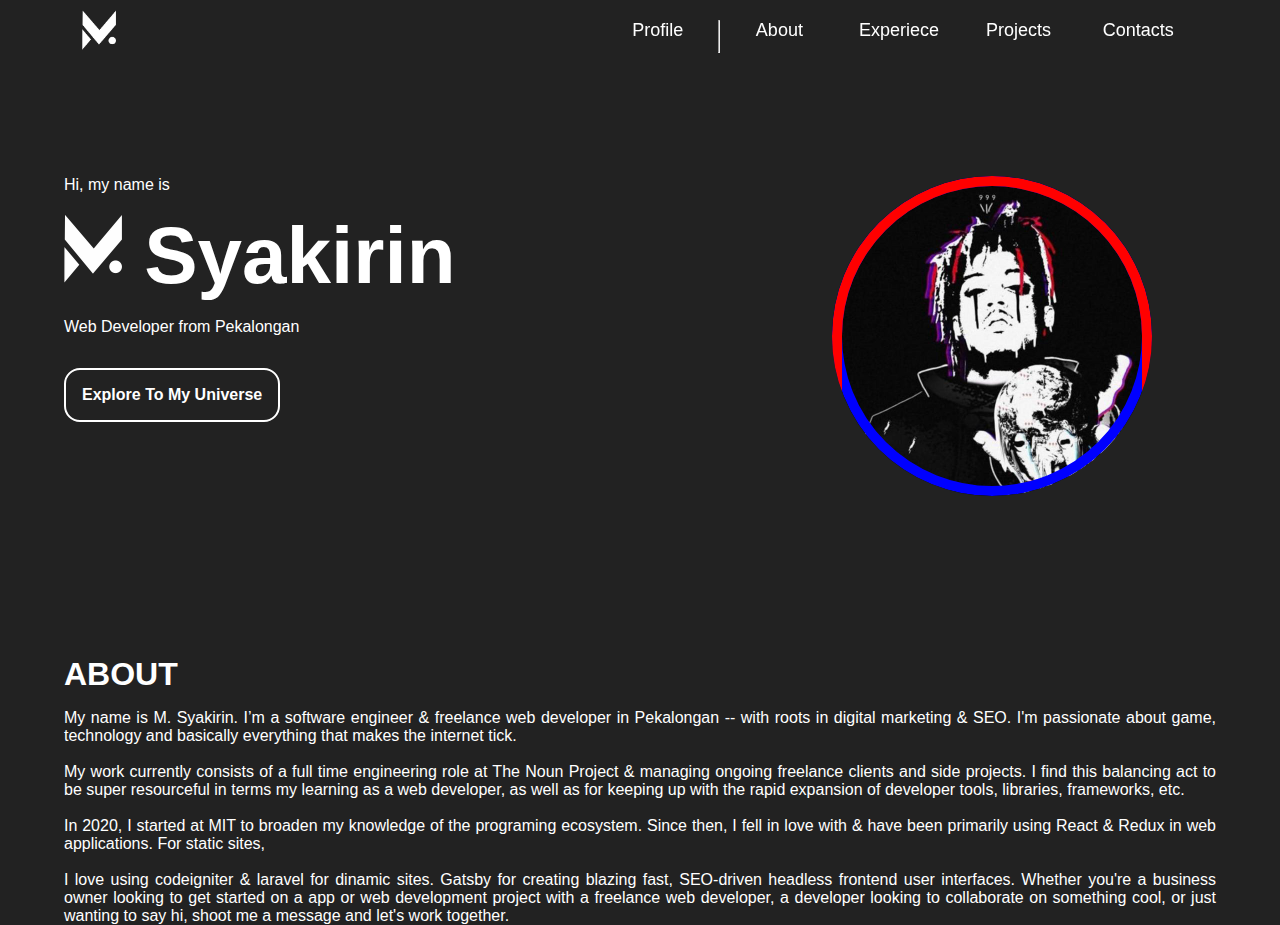
==== index.html @ 42281adc "Update index.html" ====
<html>
  <head>
    <title>M. Syakirin | Portfolio</title>
    <link
      rel="shortcut icon"
      href="https://melvice999.github.io/portfolio/asset/img/favico.png"
      type="image/x-icon"
    />
    <script src="https://ajax.googleapis.com/ajax/libs/jquery/3.6.4/jquery.min.js"></script>
    <script>
      $(function () {
        $("#navbar").load("https://melvice999.github.io/portfolio/asset/navbar/navbar.html");
        $("#profil").load("https://melvice999.github.io/portfolio/asset/profil/profil.html");
      });
    </script>

    <style>
      #navbar {
        z-index: 1;
        position: absolute;
      }
      #content {
        position: absolute;
      }
    </style>
  </head>

  <body>
    <div id="content">
      <div id="navbar"></div>
      <div id="profil"></div>
    </div>
  </body>
</html>
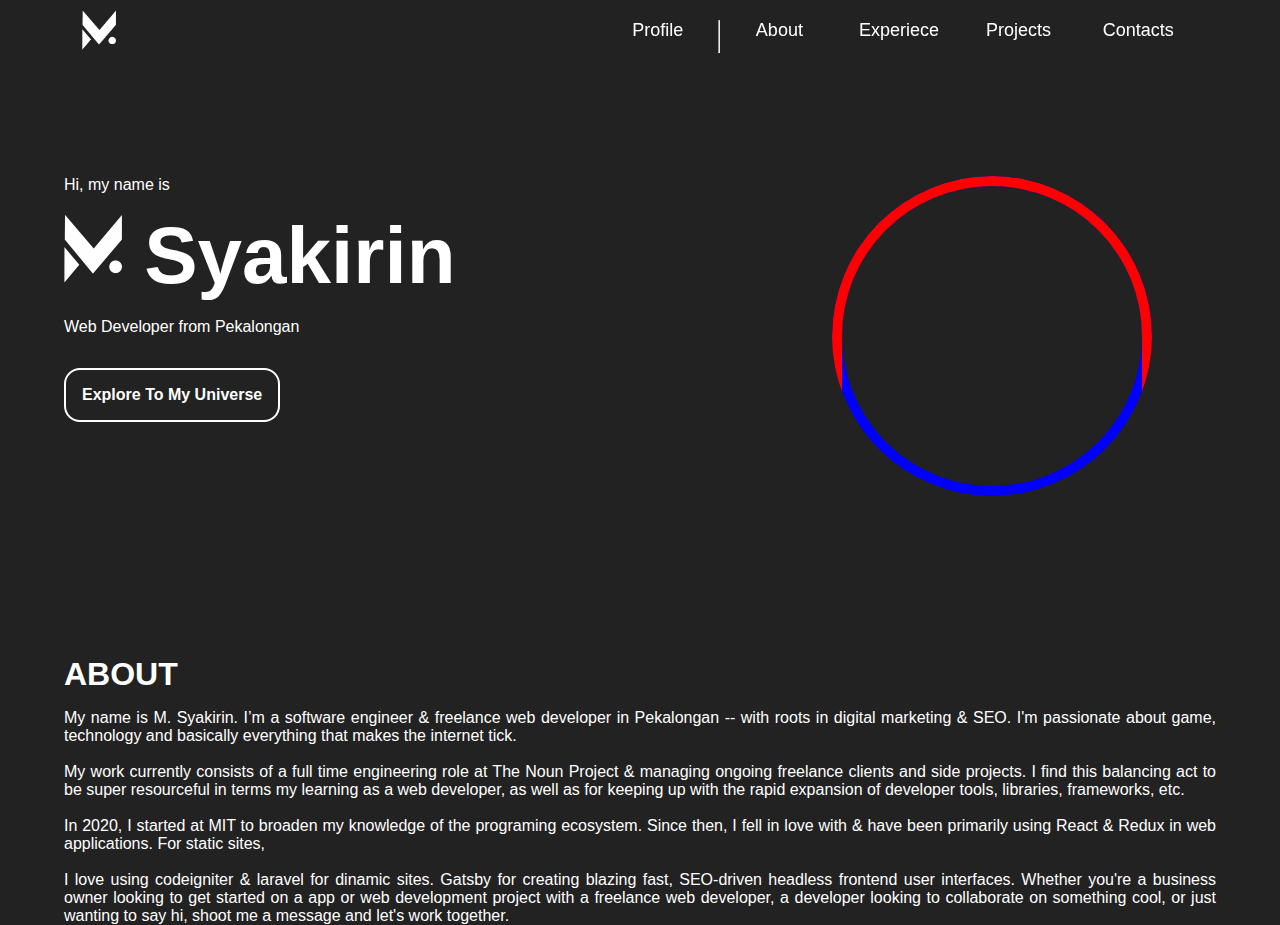
==== commit 27d7f7e3: "Update index.html" ====
--- a/index.html
+++ b/index.html
@@ -1,6 +1,8 @@
 <html>
   <head>
     <title>M. Syakirin | Portfolio</title>
+
+    <meta http-equiv="Permissions-Policy" content="interest-cohort=()">
     <link
       rel="shortcut icon"
       href="https://melvice999.github.io/portfolio/asset/img/favico.png"
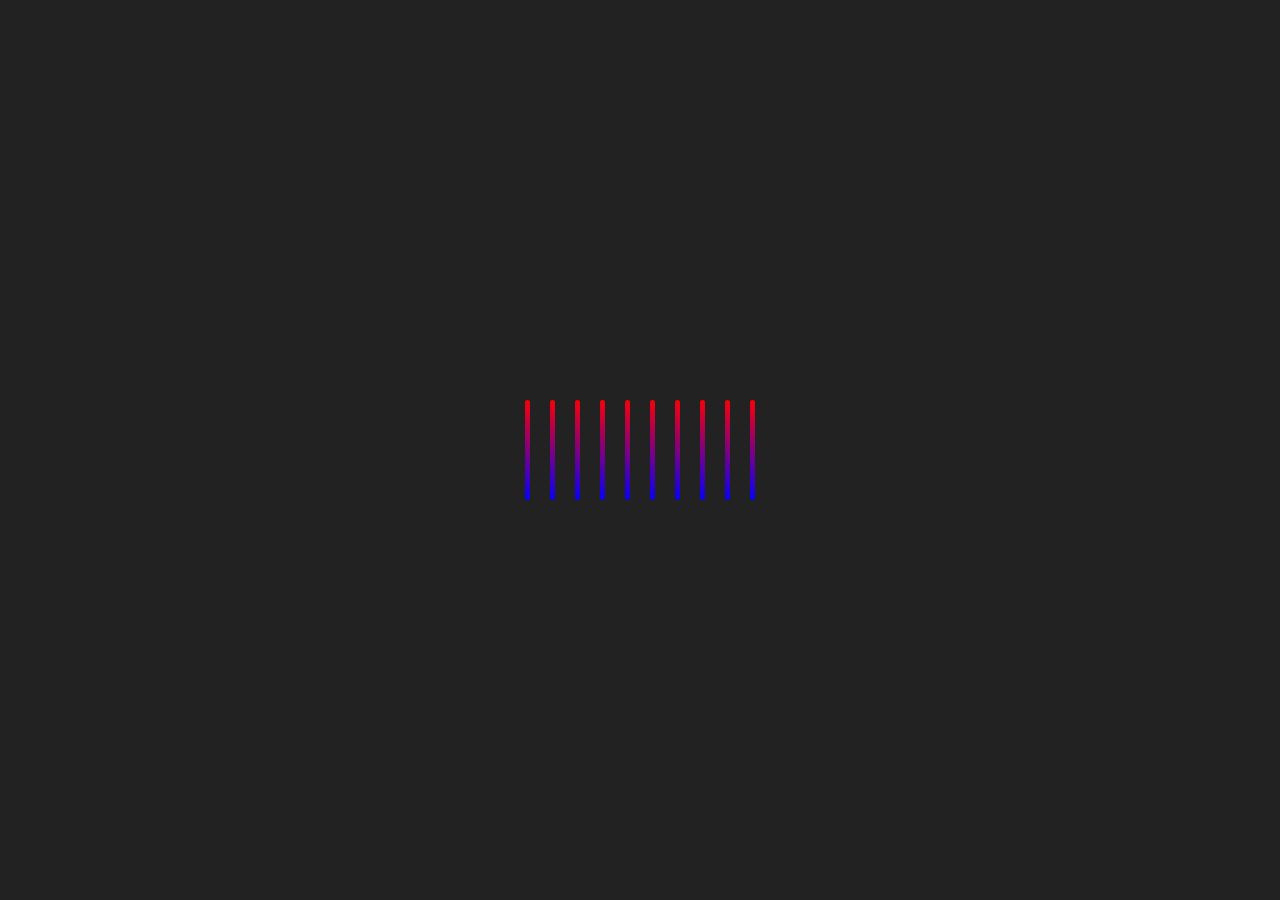
==== commit 81fc87c6: "Commit message" ====
--- a/index.html
+++ b/index.html
@@ -1,18 +1,17 @@
 <html>
   <head>
     <title>M. Syakirin | Portfolio</title>
-
-    <meta http-equiv="Permissions-Policy" content="interest-cohort=()">
     <link
       rel="shortcut icon"
-      href="https://melvice999.github.io/portfolio/asset/img/favico.png"
+      href="./asset/img/favico.png"
       type="image/x-icon"
     />
     <script src="https://ajax.googleapis.com/ajax/libs/jquery/3.6.4/jquery.min.js"></script>
     <script>
       $(function () {
-        $("#navbar").load("https://melvice999.github.io/portfolio/asset/navbar/navbar.html");
-        $("#profil").load("https://melvice999.github.io/portfolio/asset/profil/profil.html");
+        $("#navbar").load("./asset/navbar/navbar.html");
+        $("#profil").load("./asset/profil/profil.html");
+        $("#loader").load("./asset/loader/loader.html");
       });
     </script>
 
@@ -23,14 +22,29 @@
       }
       #content {
         position: absolute;
+        display: none;
       }
     </style>
   </head>
 
-  <body>
+  <body onload="myFunction()">
+    <div id="loader"></div>
+
     <div id="content">
       <div id="navbar"></div>
       <div id="profil"></div>
     </div>
+
+    <script>
+      let content;
+      function myFunction() {
+        content = setTimeout(showPage, 3000);
+      }
+
+      function showPage() {
+        document.getElementById("loader").style.display = "none";
+        document.getElementById("content").style.display = "block";
+      }
+    </script>
   </body>
 </html>
